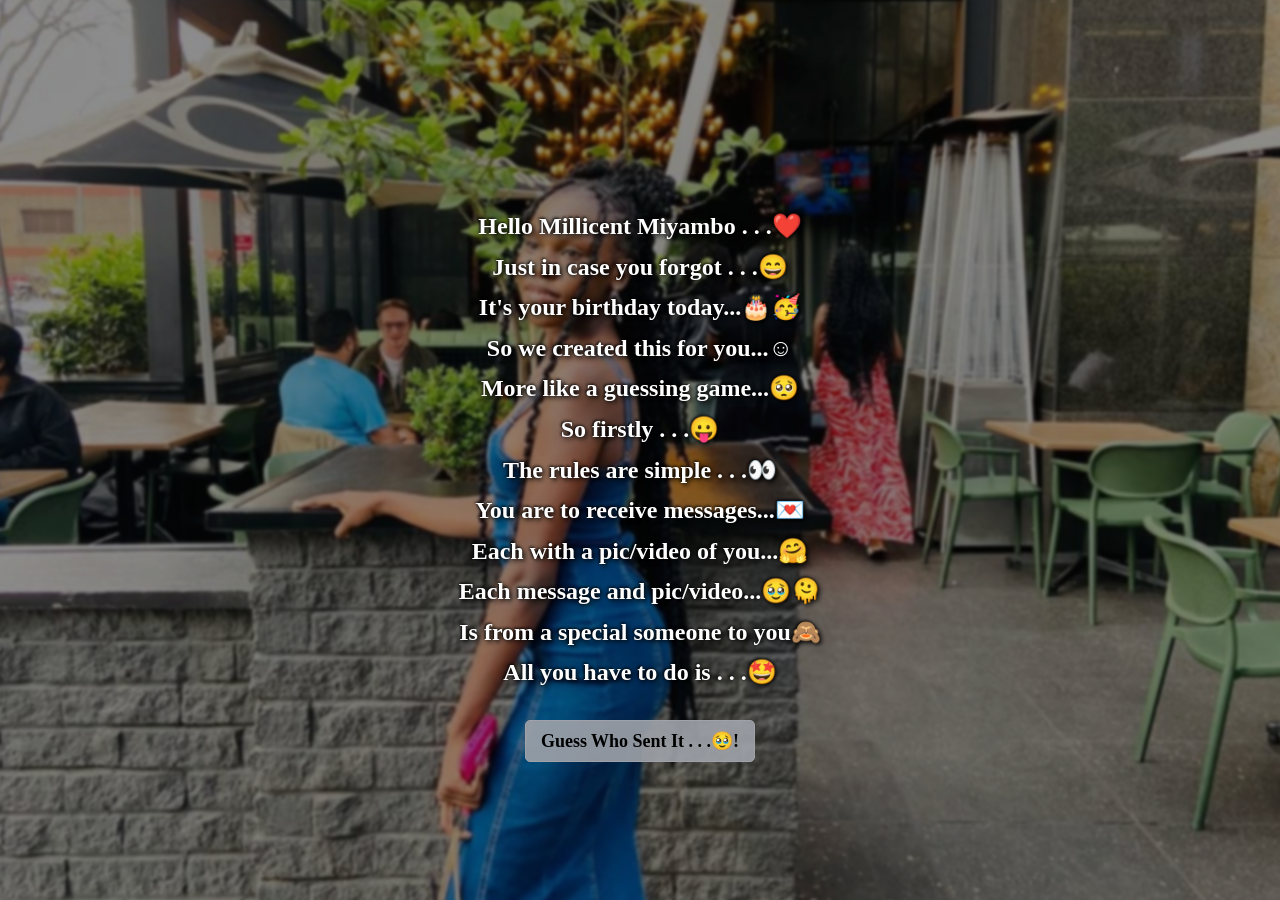
==== index.html @ e361d9c5 "Added some messages." ====
<!DOCTYPE html>

<html lang="en">

<head>

<meta charset="UTF-8">

<meta
    name="viewport"
    content="width=device-width, initial-scale=1.0"
>

<title>Millicent</title>

<link rel="stylesheet" href="index.css">

</head>

<body>


<!-- =========================================================
     MUSIC
     ========================================================= -->

<audio
    id="birthdayMusic"
    src="./music/audio-1787485224137.mp3.mpeg"
    loop
    preload="auto">
</audio>


<!-- =========================================================
     INTRO
     ========================================================= -->

<section id="intro" class="screen active">

    <img
        class="background"
        src="./images/makeupmillie.jpeg"
        alt="Millicent"
    >

    <div class="story">

        <h3 id="storyText"></h3>

        <button id="startButton">
            Guess Who Sent It . . .🥹!
        </button>

    </div>

</section>


<!-- =========================================================
     QUESTION 1 — FORTUNE
     ========================================================= -->

<section id="question1" class="screen">

    <img
        class="background"
        src="./images/fortunepic.jpeg"
        alt=""
    >

    <h2 class="question q1">
        ASK
    </h2>

    <div class="options">

        <button class="option" data-answer="wrong">
            Pfumi
        </button>

        <button class="option" data-answer="wrong">
            Mbuyelo
        </button>

        <button class="option" data-answer="correct">
            Fortune
        </button>

        <button class="option" data-answer="wrong">
            Ntsako
        </button>

    </div>

    <button class="checkButton">
        Check
    </button>

    <button class="backButton">
        ← Back
    </button>

</section>


<!-- =========================================================
     QUESTION 2 — KUHLULA
     ========================================================= -->

<section id="question2" class="screen">

    <img
        class="background"
        src="./images/11.jpeg"
        alt=""
    >

    <h2 class="question q2">
        "           Happy Birthday Millicent 🥳🎉❤️
                    Today is all about you🥳🎉You are such a 
                    beautiful, strong, and kind hearted soul. 
                    So loving, so real, and so full of 
                    life🥳🎉❤️I'm so blessed to have a cousin 
                    like you who has been with me through 
                    everything🥳🎉🎈 May your day be as 
                    amazing as you are Millie."
    </h2>

    <div class="options">

        <button class="option" data-answer="wrong">
            Fortune
        </button>

        <button class="option" data-answer="correct">
            Kuhlula
        </button>

        <button class="option" data-answer="wrong">
            Lunghile
        </button>

        <button class="option" data-answer="wrong">
            Pfumi
        </button>

    </div>

    <button class="checkButton">
        Check
    </button>

    <button class="backButton">
        ← Back
    </button>

</section>


<!-- =========================================================
     QUESTION 3 — MBUYELO
     ========================================================= -->

<section id="question3" class="screen">

    <img
        class="background"
        src="./images/mbuyelopic.jpeg"
        alt=""
    >

    <h2 class="question q3">
        "Finding you will always be the best thing to me🙂‍↕️"
    </h2>

    <div class="options">

        <button class="option" data-answer="wrong">
            Pfumi
        </button>

        <button class="option" data-answer="wrong">
            Ntsako
        </button>

        <button class="option" data-answer="wrong">
            Musa
        </button>

        <button class="option" data-answer="correct">
            Mbuyelo
        </button>

    </div>

    <button class="checkButton">
        Check
    </button>

    <button class="backButton">
        ← Back
    </button>

</section>


<!-- =========================================================
     QUESTION 4 — LUNGHILE
     ========================================================= -->

<section id="question4" class="screen">

    <video
        class="background"
        src="./vids/lunghilevid.mp4"
        autoplay
        muted
        loop
        playsinline>
    </video>

    <h2 class="question q4">
        ASK
    </h2>

    <div class="options">

        <button class="option" data-answer="wrong">
            Gift
        </button>

        <button class="option" data-answer="wrong">
            Musa
        </button>

        <button class="option" data-answer="correct">
            Lunghile
        </button>

        <button class="option" data-answer="wrong">
            Kuhlula
        </button>

    </div>

    <button class="checkButton">
        Check
    </button>

    <button class="backButton">
        ← Back
    </button>

</section>


<!-- =========================================================
     QUESTION 5 — NTSAKO
     ========================================================= -->

<section id="question5" class="screen">

    <img
        class="background"
        src="./images/ntsakopic.jpeg"
        alt=""
    >

    <h2 class="question q5">
        ASK
    </h2>

    <div class="options">

        <button class="option" data-answer="correct">
            Ntsako
        </button>

        <button class="option" data-answer="wrong">
            Mbuyelo
        </button>

        <button class="option" data-answer="wrong">
            Pfumi
        </button>

        <button class="option" data-answer="wrong">
            Musa
        </button>

    </div>

    <button class="checkButton">
        Check
    </button>

    <button class="backButton">
        ← Back
    </button>

</section>


<!-- =========================================================
     QUESTION 6 — PFUMI
     ========================================================= -->

<section id="question6" class="screen">

    <img
        class="background"
        src="./images/11.jpeg"
        alt=""
    >

    <h2 class="question q6">

        "Happy birthday Millicent, on your special day I wish
        you endless joy, good health, and all the success your
        heart desires. 🥳🥳❤️"

    </h2>

    <div class="options">

        <button class="option" data-answer="wrong">
            Gift
        </button>

        <button class="option" data-answer="wrong">
            Mbuyelo
        </button>

        <button class="option" data-answer="wrong">
            Musa
        </button>

        <button class="option" data-answer="correct">
            Pfumi
        </button>

    </div>

    <button class="checkButton">
        Check
    </button>

    <button class="backButton">
        ← Back
    </button>

</section>


<!-- =========================================================
     FINAL PAGE
     ========================================================= -->

<section id="final" class="screen finalScreen">

    <img
        id="slideshowImage"
        src="./images/1.jpeg"
        alt=""
    >

    <video
        id="slideshowVideo"
        muted
        playsinline>
    </video>


    <div class="last_overlay">

        <div class="last_message">

            <h1>
                Happy Birthday, Millicent ❤️🥳
            </h1>


            <!-- =================================================
                 FORTUNE
                 ================================================= -->

            <div class="revealed_message fortune_message">

                <h2>
                    Fortune ❤️
                </h2>

                <p>
                    Found you this year and it already feels like a
                    lifetime of knowing you. Love you dhownnnnnnn 🫂.
                    Happy birthday
                </p>

            </div>


            <!-- =================================================
                 NTSAKO
                 ================================================= -->

            <div class="revealed_message ntsako_message">

                <h2>
                    Ntsako ❤️
                </h2>

                <p>
                    Happy birthday mylove❤️🥳 you've been there through
                    my worst n my best❤️ thank you for being both friend
                    and sister at the same time ❤️ life would be so boring
                    without you 🥰 I'm forever grateful for you and I love
                    you sarn 🥰❤️.
                </p>

            </div>


            <!-- =================================================
                 LUNGHILE
                 ================================================= -->

            <div class="revealed_message lunghile_message">

                <h2>
                    Lunghile ❤️
                </h2>

                <p>
                    Happy birthday eka wena murhandziwa daddy vata
                    tshama vaku rhandzile hi masiku hinkwawu,
                    ndzi tsakela kuva na munhu wo fana na wena
                    a vutonwini bya mina, kula uya emhlweni unitisela
                    leswo tala na ntsako ninga rivali ririrndzu 🙃
                </p>

            </div>


            <!-- =================================================
                 Kuhlula
                 ================================================= -->

            <div class="revealed_message fortune_message">

                <h2>
                    Kuhlula ❤️
                </h2>

                <p>
                    Happy Birthday Auntie Millicent🥳🎉❤️today is 
                    not just your birthday, it's a celebration of an 
                    amazing soul.🥳❤️❤️‍🩹you are not only my auntie 
                    but also my sister, my friend 🥳🎉❤️If I look 
                    back, Mina na nwina a hi hanya tani hiti battery, 
                    a hi nga hambani 🥳🎉❤️In every season of my 
                    life, you were there🥳🎉❤️Childhood memories🥳🎈
                    school days heartbreaks
                </p>

            </div>

            <!-- =================================================
                 Pfumi
                 ================================================= -->

            <div class="revealed_message fortune_message">

                <h2>
                    Pfumi ❤️
                </h2>

                <p>
                    May your life be filled with beautiful
                    moments🎉❤️, true friends and dreams that come true.
                    You deserve all the love in the world today and
                    always🥳
                </p>

            </div>


            <!-- =================================================
                 MUSA
                 ================================================= -->

            <div class="musa_message">

                <h2>
                    Musa Tiyiselani ❤️
                </h2>

                <h2>
                    If I was given an opportunity to describe you,
                    Millicent, to a stranger ❤️
                </h2>

                <p>
                    I would say, I remember spending some time on Google
                    searching <strong>"The most beautiful dark-skinned lady
                    on the planet."</strong> 🥹❤️ It took about 30 minutes of
                    scrolling through those pictures before it could click
                    that Google <strong>SURELY</strong> has not met this one
                    person that I sought. 😂
                </p>

                <p>
                    And honestly, beauty would only be the beginning of how
                    I would describe you. ❤️✨
                </p>

                <p>
                    People could do their best at defining kindness; I would
                    just present Millicent. 🫶🏽 Picture any positive adjective,
                    then you are to see her floating in your imagination. 🌸
                    You are one of those people who make it difficult to
                    explain what makes you special because there is just so
                    much to say. ❤️
                </p>

                <p>
                    Do try not to get me wrong, she is not perfect, far from
                    perfection, I say. 😂 She is annoying sometimes, I always
                    have to agree with her when we are arguing, trying her best
                    to let me call her sister
                    <strong>(will never happen, by the way).</strong> 😂😂
                </p>

                <p>
                    But somehow, even with all that, I wouldn't trade you
                    for anyone else. ❤️🫂
                </p>

                <p>
                    Always there for me in most situations, like calling me
                    to wake up for an exam. 😂 I have no therapist yet; when
                    I am in need of one, I call her. 🥹😂 Even a biblical
                    question I can discuss with her, that is, if I want to.
                    🙏🏽❤️
                </p>

                <p>
                    And if that does not bring an image of you to them,
                    I do not know what will. 😂❤️
                </p>

                <p>
                    I genuinely appreciate having you in my life, and I hope
                    you never forget how much you mean to the people who love
                    you. 🫂❤️ You have been a blessing to the people around
                    you, and I pray that God allows you to experience the same
                    love, kindness, and happiness that you so freely give to
                    others. 🙏🏽✨
                </p>

                <p>
                    I pray to God that He blesses you with more to life, that
                    what you always wish for comes to life, and that He
                    continues to guide you wherever life takes you. 🙏🏽❤️
                </p>


                <div class="bible_verse">

                    <p>
                        As the Bible says in
                        <strong>Numbers 6:24–26:</strong>
                    </p>

                    <blockquote>
                        "The Lord bless you and keep you; the Lord make His
                        face shine on you and be gracious to you; the Lord
                        turn His face toward you and give you peace."
                    </blockquote>

                    <span>
                        🙏🏽✨
                    </span>

                </div>


                <p>
                    That is genuinely one of my wishes for you—not just
                    today, but throughout your life. ❤️ May God keep you,
                    protect you, guide you, and give you peace in every
                    season of your life. 🙏🏽🌷
                </p>

                <p>
                    All I want is to wish you
                    <strong>HAPPY BIRTHDAY, MILLICENT!</strong>
                    🥳🎂🎉❤️
                </p>

                <p>
                    May all the love, joy, happiness, and more things that
                    you spread come back to you as a
                    <strong>huge package</strong> from this day and until
                    forever. 🎁❤️✨
                </p>


                <div class="final_message">

                    <h1>
                        Happy birthday, Millicent. ❤️🥳🫂
                    </h1>

                    <p>
                        May you continue being the beautiful, kind person
                        that you are. 😂❤️
                    </p>

                </div>

            </div>

        </div>

    </div>


    <!-- FINAL PAGE BACK BUTTON -->

    <button class="backButton finalBackButton">
        ← Back
    </button>

</section>


<script src="index.js"></script>

</body>

</html>
---- index.css ----
/*
============================================================
GLOBAL
============================================================
*/

* {
    box-sizing: border-box;
}


html,
body {

    margin: 0;
    padding: 0;

    width: 100%;
    height: 100%;

    background: black;

    font-family:
        'Times New Roman',
        Times,
        serif;

}


/*
============================================================
SCREENS
============================================================
*/

.screen {

    position: fixed;

    inset: 0;

    width: 100%;
    height: 100%;

    display: none;

    overflow-y: auto;

}


.screen.active {

    display: flex;

}


/*
============================================================
BACKGROUND
============================================================
*/

.background {

    position: fixed;

    inset: 0;

    width: 100%;
    height: 100%;

    object-fit: cover;

    z-index: -2;

    filter:
        brightness(0.65);

}


/*
============================================================
INTRO BLUR
============================================================
*/

#intro .background {

    filter:
        blur(1.5px)
        brightness(0.65);

    transform:
        scale(1.02);

}


.screen::after {

    content: "";

    position: fixed;

    inset: 0;

    background:
        rgba(0, 0, 0, 0.12);

    z-index: -1;

    pointer-events: none;

}


/*
============================================================
INTRO
============================================================
*/

#intro {

    align-items: center;

    justify-content: center;

}


.story {

    width: 100%;

    min-height: 100vh;

    display: flex;

    flex-direction: column;

    align-items: center;

    justify-content: center;

    padding: 20px;

    position: relative;

}


#storyText {

    width: 90%;

    max-width: 650px;

    text-align: center;

    color: white;

    font-size: x-large;

    line-height: 1.4;

    text-shadow:
        2px 2px 5px black,
        -1px -1px 3px black;

}


#storyText p {

    margin: 7px 0;

}


/*
============================================================
START BUTTON
============================================================
*/

#startButton {

    position: absolute;

    top: 80vh;

    padding: 9px 15px;

    background:
        rgba(159, 162, 169, 0.9);

    color: black;

    border:
        1px solid
        rgb(159, 162, 169);

    border-radius: 5px;

    font-family:
        'Times New Roman',
        Times,
        serif;

    font-size: large;

    font-weight: bold;

    cursor: pointer;

}


#startButton:hover {

    background: white;

    transform: scale(1.04);

}


/*
============================================================
QUESTIONS
============================================================
*/

.question {

    position: absolute;

    top: 25px;

    left: 50%;

    transform:
        translateX(-50%);

    width: 90%;

    max-width: 900px;

    margin: 0;

    text-align: center;

    font-size: x-large;

    font-weight: bold;

    line-height: 1.35;

    color: white;

    text-shadow:
        2px 2px 5px black;

}


.q1,
.q2,
.q3,
.q4,
.q5,
.q6 {

    color: white;

}


/*
============================================================
OPTIONS
============================================================
*/

.options {

    position: absolute;

    left: 10px;

    top: 70vh;

    width:
        calc(100% - 20px);

    height: 10%;

    display: grid;

    grid-template-columns:
        repeat(2, 1fr);

    gap: 5px;

}


.option {

    font-size: large;

    font-family:
        'Times New Roman',
        Times,
        serif;

    color: white;

    background: transparent;

    border:
        2px solid white;

    border-radius: 5px;

    cursor: pointer;

    transition:
        background-color 0.2s ease,
        color 0.2s ease,
        border-color 0.2s ease;

}


/*
============================================================
CHECK BUTTON
============================================================
*/

.checkButton {

    background-color:
        transparent;

    position: absolute;

    top: 82.5vh;

    left: 40px;

    padding: 6px 10px;

    border:
        2px solid
        rgb(200, 200, 200);

    border-radius: 5px;

    color: white;

    margin: 0;

    font-weight: bold;

    font-size: large;

    cursor: pointer;

}


/*
============================================================
BACK BUTTON
============================================================

IMPORTANT:
right: 0 means it touches the actual screen edge.

bottom: 0 means it touches the bottom edge.

============================================================
*/

.backButton {

    position: fixed;

    right: 0;

    bottom: 0;

    padding:
        5px 9px;

    background:
        transparent;

    color: white;

    border:
        1px solid
        rgba(255, 255, 255, 0.75);

    border-radius:
        4px 0 0 0;

    font-family:
        'Times New Roman',
        Times,
        serif;

    font-size: medium;

    font-weight: bold;

    cursor: pointer;

    z-index: 1000;

}


.backButton:hover {

    background:
        rgba(255, 255, 255, 0.12);

}


/*
============================================================
FINAL SLIDESHOW
============================================================
*/

#slideshowImage,
#slideshowVideo {

    position: fixed;

    inset: 0;

    width: 100%;
    height: 100%;

    object-fit: cover;

    z-index: -2;

    filter:
        brightness(0.65);

    opacity: 1;

    transition:
        opacity 1s ease-in-out;

}


#slideshowVideo {

    display: none;

}


/*
============================================================
FINAL OVERLAY
============================================================
*/

.last_overlay {

    width: 100%;

    min-height: 100vh;

    padding:
        30px 15px;

    display: flex;

    justify-content: center;

    align-items: center;

}


.last_message {

    width: 95%;

    max-width: 800px;

    background-color:
        rgba(255, 255, 255, 0.12);

    color: white;

    padding: 25px;

    border-radius: 15px;

    border:
        1px solid
        rgba(255, 255, 255, 0.4);

    backdrop-filter:
        blur(3px);

    box-shadow:
        0 10px 30px
        rgba(0, 0, 0, 0.3);

    text-align: left;

    line-height: 1.6;

}


/*
============================================================
ALL FINAL TEXT WHITE
============================================================
*/

.last_message,
.last_message h1,
.last_message h2,
.last_message h3,
.last_message p,
.last_message span,
.last_message strong,
.last_message blockquote {

    color: white;

}


/*
============================================================
FINAL HEADINGS
============================================================
*/

.last_message h1 {

    color: white;

    text-align: center;

    margin-top: 0;

    text-shadow:
        2px 2px 5px black;

}


.last_message h2 {

    color: white;

    text-align: center;

    font-size: x-large;

    text-shadow:
        2px 2px 5px black;

}


/*
============================================================
FINAL TEXT
============================================================
*/

.last_message p {

    color: white;

    font-size: large;

    margin-bottom: 20px;

    text-shadow:
        1px 1px 3px black;

}


/*
============================================================
REVEALED MESSAGES
============================================================
*/

.revealed_message {

    margin: 30px 0;

    padding: 20px;

    background-color:
        rgba(255, 255, 255, 0.10);

    border-radius: 12px;

    border:
        1px solid
        rgba(255, 255, 255, 0.35);

    box-shadow:
        0 5px 15px
        rgba(0, 0, 0, 0.25);

}


.revealed_message h2 {

    color: white;

    text-align: center;

    font-size: x-large;

    margin-top: 0;

    text-shadow:
        2px 2px 5px black;

}


.revealed_message p {

    color: white;

    font-size: large;

    text-shadow:
        1px 1px 3px black;

}


/*
============================================================
MUSA MESSAGE
============================================================
*/

.musa_message {

    margin-top: 40px;

    padding-top: 30px;

    border-top:
        3px solid
        rgba(255, 255, 255, 0.6);

}


.musa_message h2,
.musa_message p {

    color: white;

}


.musa_message p {

    font-size: large;

    margin-bottom: 20px;

    text-shadow:
        1px 1px 3px black;

}


/*
============================================================
BIBLE VERSE
============================================================
*/

.bible_verse {

    background-color:
        rgba(255, 255, 255, 0.12);

    border-left:
        5px solid white;

    padding: 15px;

    margin: 25px 0;

    text-align: center;

    border-radius: 5px;

}


.bible_verse p,
.bible_verse blockquote,
.bible_verse span {

    color: white;

}


.bible_verse blockquote {

    font-style: italic;

    font-size: large;

    margin: 15px 5px;

    color: white;

    text-shadow:
        1px 1px 3px black;

}


/*
============================================================
FINAL MESSAGE
============================================================
*/

.final_message {

    margin-top: 35px;

    padding-top: 20px;

    border-top:
        2px solid
        rgba(255, 255, 255, 0.5);

    text-align: center;

}


.final_message h1 {

    font-size: xx-large;

    color: white;

}


.final_message p {

    color: white;

}


/*
============================================================
MOBILE
============================================================
*/

@media (max-width: 600px) {


    .question {

        font-size: large;

        top: 25px;

    }


    .options {

        top: 70vh;

    }


    .option {

        font-size: medium;

    }


    .checkButton {

        top: 82.5vh;

        left: 40px;

        font-size: medium;

    }


    .backButton {

        padding:
            4px 8px;

        font-size:
            medium;

    }


    #storyText {

        width: 95%;

        font-size: large;

    }


    #startButton {

        top: 80vh;

        font-size: medium;

    }


    .last_overlay {

        padding:
            20px 10px;

        align-items:
            flex-start;

    }


    .last_message {

        width: 100%;

        padding:
            20px 16px;

        margin-top: 10px;

    }


    .last_message h1 {

        font-size:
            xx-large;

    }


    .last_message h2 {

        font-size:
            large;

    }


    .last_message p {

        font-size:
            medium;

        line-height:
            1.6;

    }


    .bible_verse blockquote {

        font-size:
            medium;

    }

}
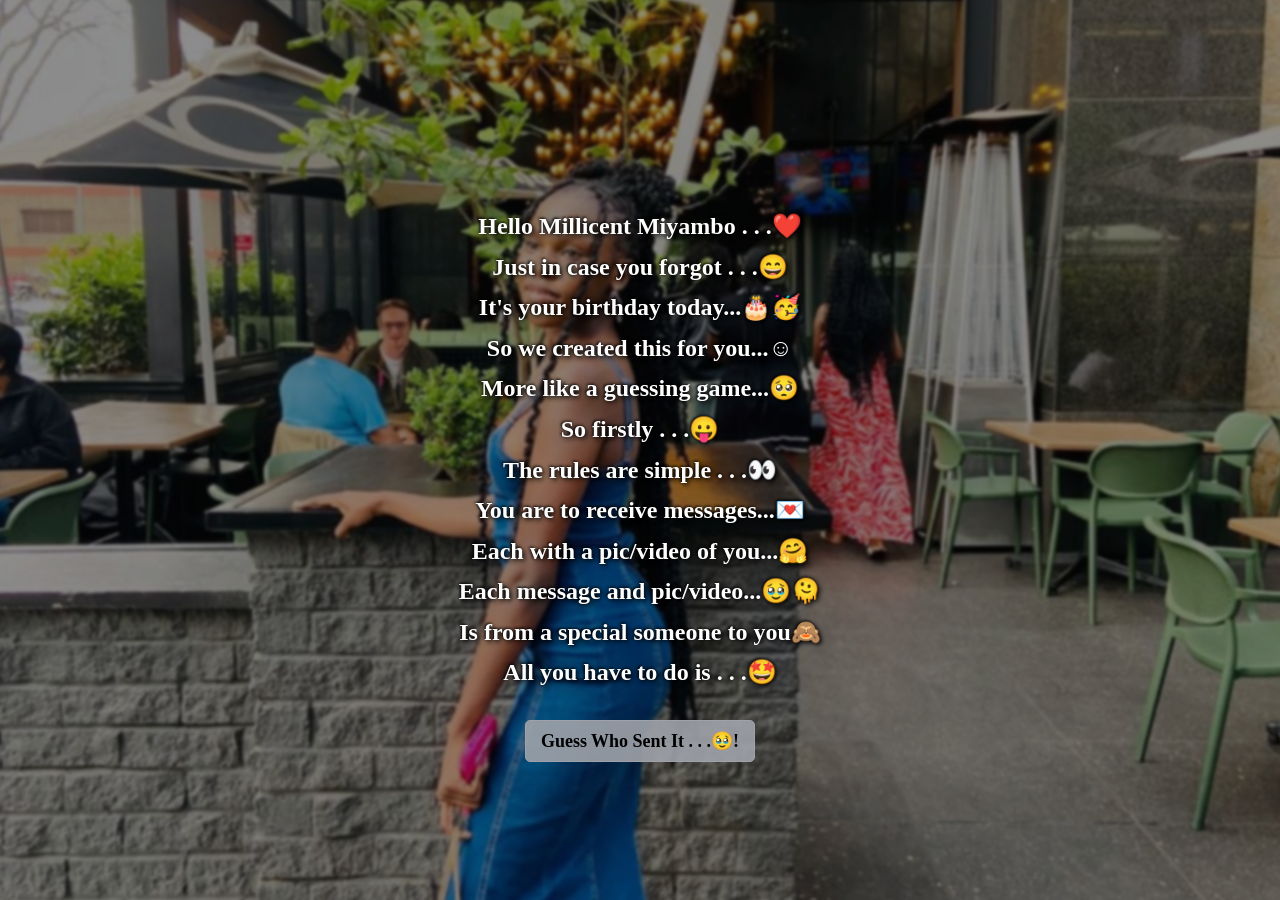
==== commit 61f8de4f: "Added some messages." ====
--- a/index.html
+++ b/index.html
@@ -70,7 +70,8 @@
     >
 
     <h2 class="question q1">
-        ASK
+        "Love you dhownnnnnnn 🫂.
+        Happy birthday"
     </h2>
 
     <div class="options">
@@ -117,14 +118,14 @@
     >
 
     <h2 class="question q2">
-        "           Happy Birthday Millicent 🥳🎉❤️
-                    Today is all about you🥳🎉You are such a 
-                    beautiful, strong, and kind hearted soul. 
-                    So loving, so real, and so full of 
-                    life🥳🎉❤️I'm so blessed to have a cousin 
-                    like you who has been with me through 
-                    everything🥳🎉🎈 May your day be as 
-                    amazing as you are Millie."
+        "Happy Birthday Millicent 🥳🎉❤️
+        Today is all about you🥳🎉You are such a 
+        beautiful, strong, and kind hearted soul. 
+        So loving, so real, and so full of             
+        life🥳🎉❤️I'm so blessed to have a cousin           
+        like you who has been with me through 
+        everything🥳🎉🎈 May your day be as             
+        amazing as you are Millie."
     </h2>
 
     <div class="options">
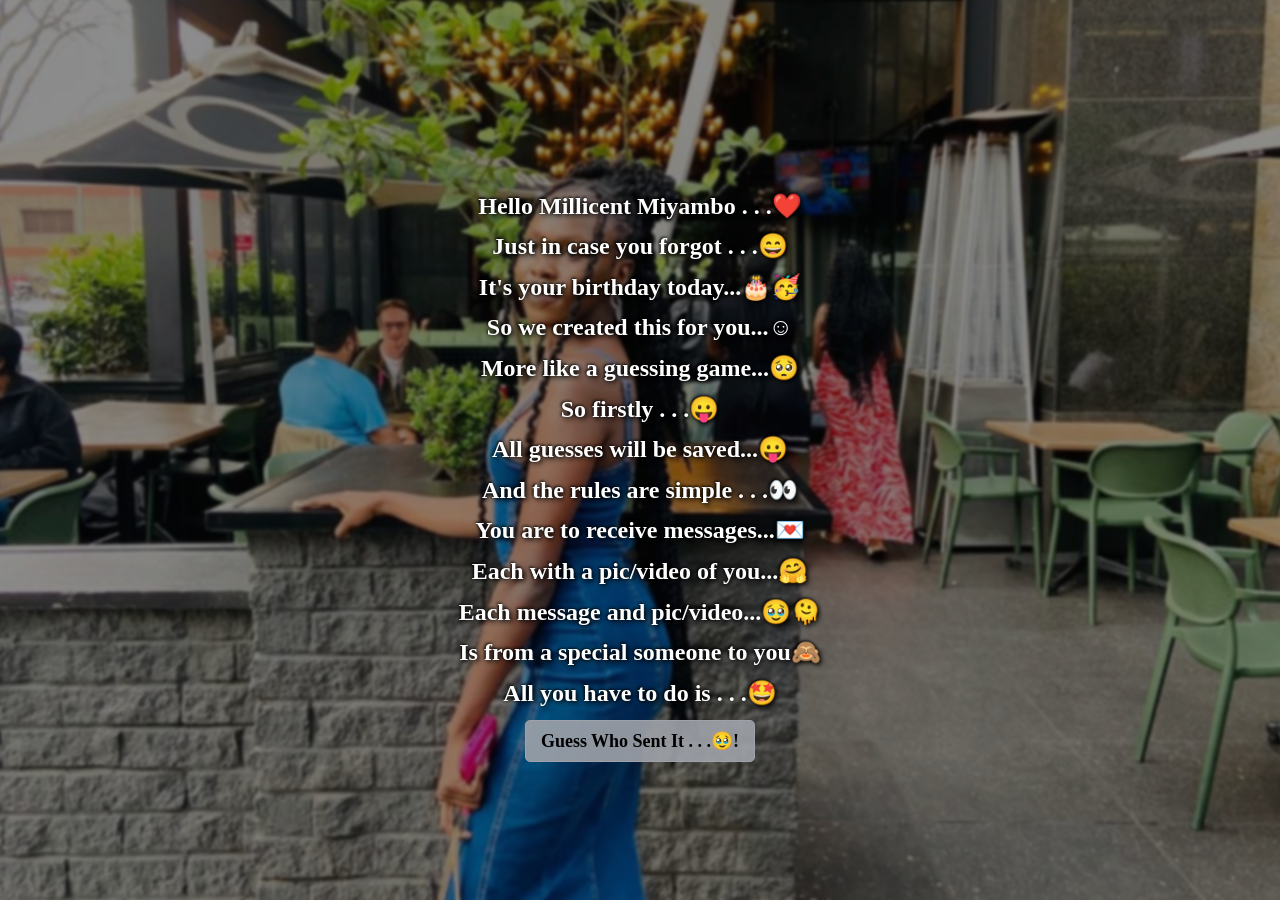
==== commit 3a9d19a7: "Added some messages." ====
--- a/index.html
+++ b/index.html
@@ -111,11 +111,14 @@
 
 <section id="question2" class="screen">
 
-    <img
+    <video
         class="background"
-        src="./images/11.jpeg"
-        alt=""
-    >
+        src="./vids/vid1.mp4"
+        autoplay
+        muted
+        loop
+        playsinline>
+    </video>
 
     <h2 class="question q2">
         "Happy Birthday Millicent 🥳🎉❤️
@@ -269,7 +272,12 @@
     >
 
     <h2 class="question q5">
-        ASK
+        "No longer a teenager welcome to twenties 
+        Mpfuxie❤️🥰may God be with you throughout 
+        this journey and also bless you with what 
+        your heart desires ❤️🥰🥳I love you to 
+        the point whereby you become one of my 
+        best🥰🥰❤️may this life journey prosper 🥳🔥."
     </h2>
 
     <div class="options">
@@ -485,6 +493,28 @@
 
             </div>
 
+            <!-- =================================================
+                 Mbuyelo
+                 ================================================= -->
+
+            <div class="revealed_message fortune_message">
+
+                <h2>
+                    Mbuyelo ❤️
+                </h2>
+
+                <p>
+                    Ma'am!!! You've finally reached 2 decades 
+                    🤭❤️...well atleast we have a 'responsible' 
+                    adult in the room🥳... Well enjoy your day😚 
+                    BUT! donot and I mean DO NOT forget to save 
+                    the money you'll be given as 'gifts' so that 
+                    we can go out, love you lots❤️❤️❤️❤️❤️❤️
+                    ❤️❤️❤️❤️❤️❤️❤️❤️❤️❤️❤️❤️❤️❤️!
+                </p>
+
+            </div>
+
 
             <!-- =================================================
                  MUSA
@@ -533,7 +563,7 @@
                 </p>
 
                 <p>
-                    But somehow, even with all that, I wouldn't trade you
+                    But somehow, even with all that, I wouldn't trade her
                     for anyone else. ❤️🫂
                 </p>
 
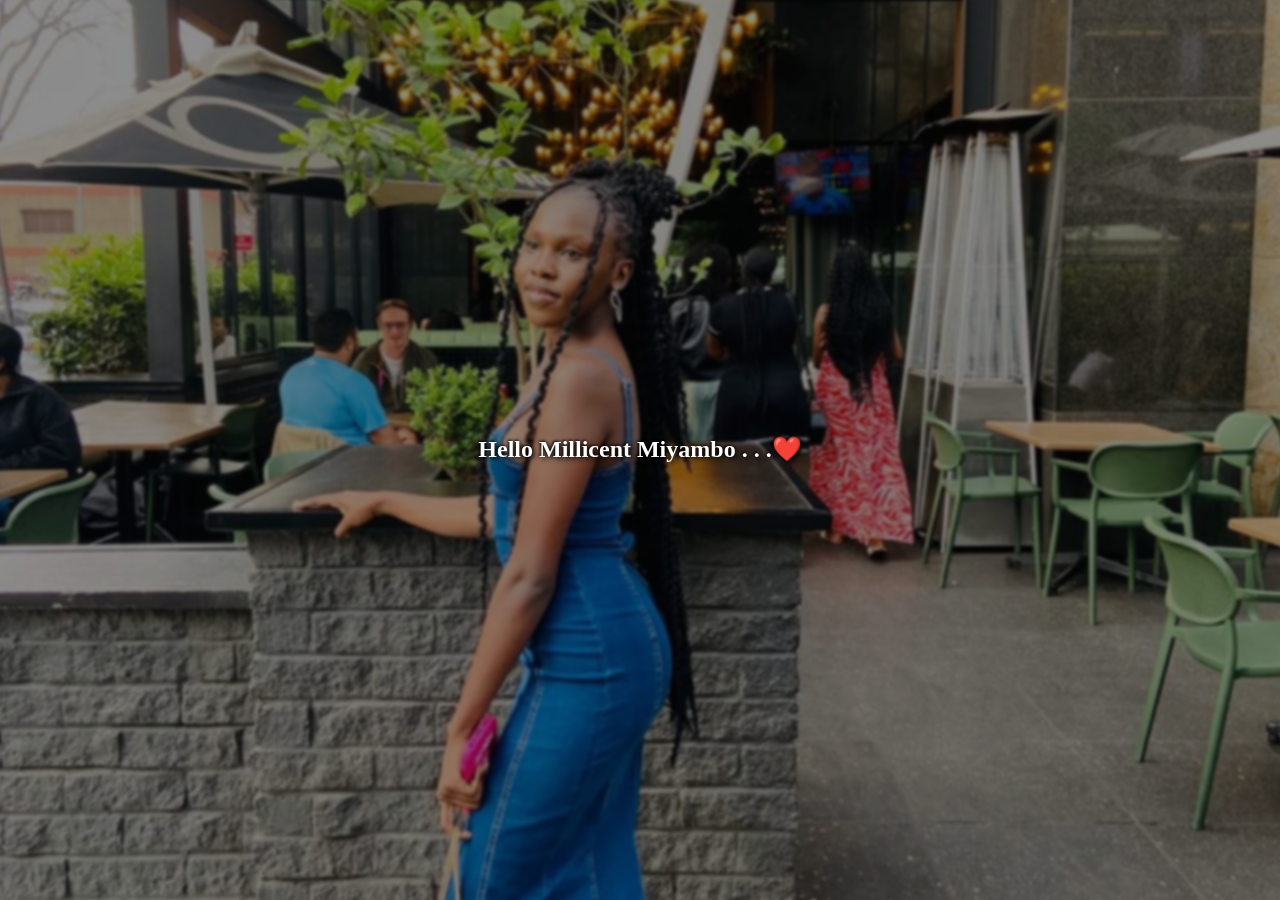
==== commit 412c739b: "Added some messages." ====
--- a/index.html
+++ b/index.html
@@ -441,11 +441,11 @@
                 </h2>
 
                 <p>
-                    Happy birthday eka wena murhandziwa daddy vata
-                    tshama vaku rhandzile hi masiku hinkwawu,
-                    ndzi tsakela kuva na munhu wo fana na wena
-                    a vutonwini bya mina, kula uya emhlweni unitisela
-                    leswo tala na ntsako ninga rivali ririrndzu 🙃
+                    Happy birthday eka wena murhandziwa daddy 
+                    vata tshama vaku rhandzile hi masiku hinkwawo, 
+                    ndzi tsakela kuva na munhu wo fana na wena a 
+                    vutonwini bya mina , kula uya emahlweni unitisela 
+                    leswo tala na ntsako, ninga rivali rirhandzu 🙃
                 </p>
 
             </div>
@@ -527,8 +527,8 @@
                 </h2>
 
                 <h2>
-                    If I was given an opportunity to describe you,
-                    Millicent, to a stranger ❤️
+                    If I was given an opportunity to describe you
+                     to a stranger ❤️
                 </h2>
 
                 <p>
@@ -548,14 +548,11 @@
                 <p>
                     People could do their best at defining kindness; I would
                     just present Millicent. 🫶🏽 Picture any positive adjective,
-                    then you are to see her floating in your imagination. 🌸
-                    You are one of those people who make it difficult to
-                    explain what makes you special because there is just so
-                    much to say. ❤️
-                </p>
-
-                <p>
-                    Do try not to get me wrong, she is not perfect, far from
+                    then you are to see her floating in your imagination. 🌸❤️
+                </p>
+
+                <p>
+                    Do not get me wrong, she is not perfect, far from
                     perfection, I say. 😂 She is annoying sometimes, I always
                     have to agree with her when we are arguing, trying her best
                     to let me call her sister
@@ -584,50 +581,15 @@
                     I genuinely appreciate having you in my life, and I hope
                     you never forget how much you mean to the people who love
                     you. 🫂❤️ You have been a blessing to the people around
-                    you, and I pray that God allows you to experience the same
+                    you, and I pray that God blesses you with more to life, and that He
+                    continues to guide you wherever life takes you, 🙏🏽❤️ allows 
+                    you to experience the same
                     love, kindness, and happiness that you so freely give to
                     others. 🙏🏽✨
                 </p>
 
-                <p>
-                    I pray to God that He blesses you with more to life, that
-                    what you always wish for comes to life, and that He
-                    continues to guide you wherever life takes you. 🙏🏽❤️
-                </p>
-
 
                 <div class="bible_verse">
-
-                    <p>
-                        As the Bible says in
-                        <strong>Numbers 6:24–26:</strong>
-                    </p>
-
-                    <blockquote>
-                        "The Lord bless you and keep you; the Lord make His
-                        face shine on you and be gracious to you; the Lord
-                        turn His face toward you and give you peace."
-                    </blockquote>
-
-                    <span>
-                        🙏🏽✨
-                    </span>
-
-                </div>
-
-
-                <p>
-                    That is genuinely one of my wishes for you—not just
-                    today, but throughout your life. ❤️ May God keep you,
-                    protect you, guide you, and give you peace in every
-                    season of your life. 🙏🏽🌷
-                </p>
-
-                <p>
-                    All I want is to wish you
-                    <strong>HAPPY BIRTHDAY, MILLICENT!</strong>
-                    🥳🎂🎉❤️
-                </p>
 
                 <p>
                     May all the love, joy, happiness, and more things that
@@ -636,6 +598,8 @@
                     forever. 🎁❤️✨
                 </p>
 
+                </div>
+
 
                 <div class="final_message">
 
@@ -644,7 +608,7 @@
                     </h1>
 
                     <p>
-                        May you continue being the beautiful, kind person
+                        May you continue being the beautiful and kind person
                         that you are. 😂❤️
                     </p>
 
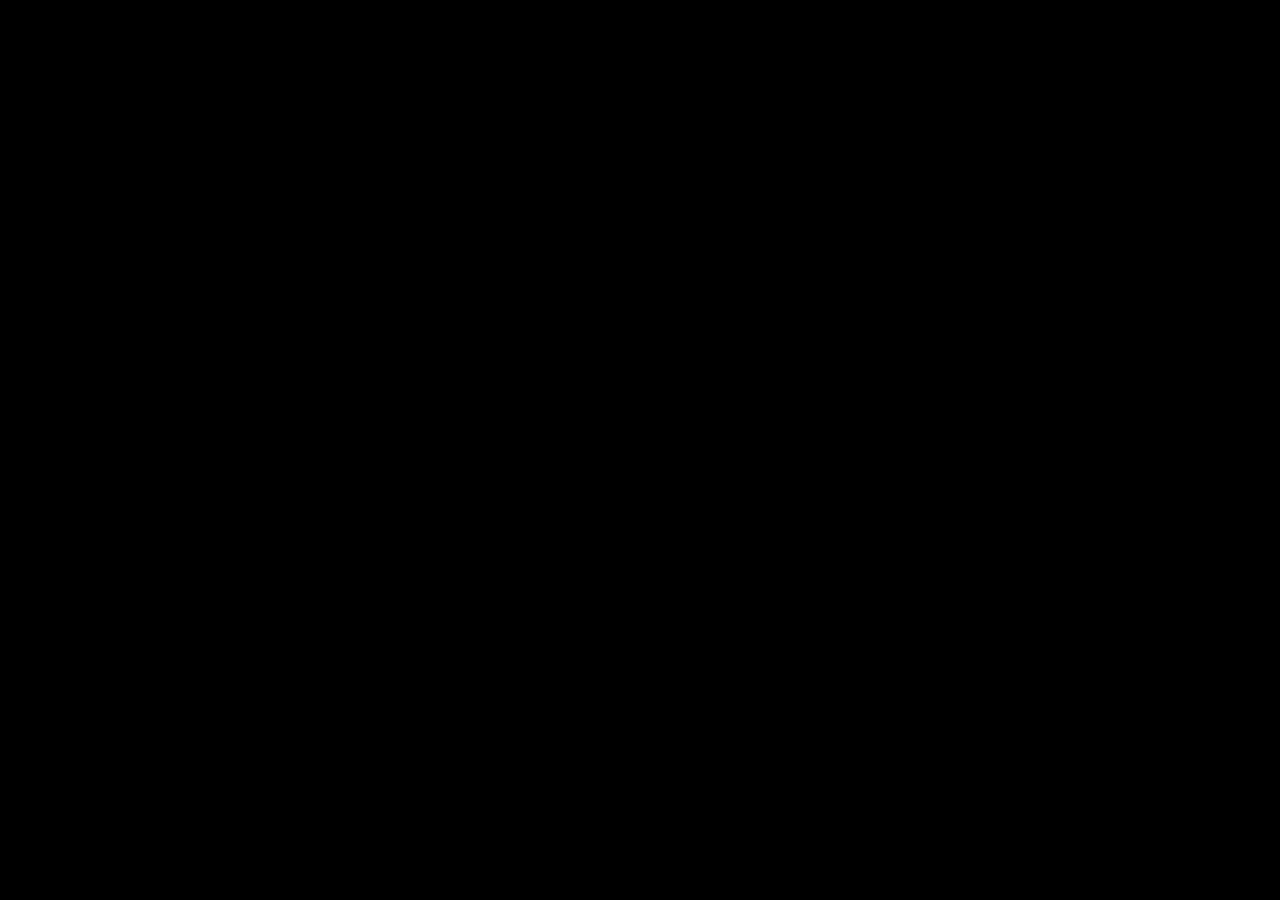
==== commit 13a45a01: "Closed the page." ====
--- a/index.html
+++ b/index.html
@@ -19,10 +19,13 @@
 
 <body>
 
-
+    Page is not Available
+
+
+<!--
 <!-- =========================================================
      MUSIC
-     ========================================================= -->
+     ========================================================= --
 
 <audio
     id="birthdayMusic"
@@ -34,7 +37,7 @@
 
 <!-- =========================================================
      INTRO
-     ========================================================= -->
+     ========================================================= --
 
 <section id="intro" class="screen active">
 
@@ -59,7 +62,7 @@
 
 <!-- =========================================================
      QUESTION 1 — FORTUNE
-     ========================================================= -->
+     ========================================================= --
 
 <section id="question1" class="screen">
 
@@ -107,7 +110,7 @@
 
 <!-- =========================================================
      QUESTION 2 — KUHLULA
-     ========================================================= -->
+     ========================================================= --
 
 <section id="question2" class="screen">
 
@@ -164,7 +167,7 @@
 
 <!-- =========================================================
      QUESTION 3 — MBUYELO
-     ========================================================= -->
+     ========================================================= --
 
 <section id="question3" class="screen">
 
@@ -211,7 +214,7 @@
 
 <!-- =========================================================
      QUESTION 4 — LUNGHILE
-     ========================================================= -->
+     ========================================================= --
 
 <section id="question4" class="screen">
 
@@ -225,7 +228,8 @@
     </video>
 
     <h2 class="question q4">
-        ASK
+        "Happy birthday eka wena murhandziwa daddy 
+        vata tshama vaku rhandzile hi masiku hinkwawo."
     </h2>
 
     <div class="options">
@@ -261,7 +265,7 @@
 
 <!-- =========================================================
      QUESTION 5 — NTSAKO
-     ========================================================= -->
+     ========================================================= --
 
 <section id="question5" class="screen">
 
@@ -313,7 +317,7 @@
 
 <!-- =========================================================
      QUESTION 6 — PFUMI
-     ========================================================= -->
+     ========================================================= --
 
 <section id="question6" class="screen">
 
@@ -364,7 +368,7 @@
 
 <!-- =========================================================
      FINAL PAGE
-     ========================================================= -->
+     ========================================================= --
 
 <section id="final" class="screen finalScreen">
 
@@ -392,7 +396,7 @@
 
             <!-- =================================================
                  FORTUNE
-                 ================================================= -->
+                 ================================================= --
 
             <div class="revealed_message fortune_message">
 
@@ -411,7 +415,7 @@
 
             <!-- =================================================
                  NTSAKO
-                 ================================================= -->
+                 ================================================= --
 
             <div class="revealed_message ntsako_message">
 
@@ -432,7 +436,7 @@
 
             <!-- =================================================
                  LUNGHILE
-                 ================================================= -->
+                 ================================================= --
 
             <div class="revealed_message lunghile_message">
 
@@ -453,7 +457,7 @@
 
             <!-- =================================================
                  Kuhlula
-                 ================================================= -->
+                 ================================================= --
 
             <div class="revealed_message fortune_message">
 
@@ -476,7 +480,7 @@
 
             <!-- =================================================
                  Pfumi
-                 ================================================= -->
+                 ================================================= --
 
             <div class="revealed_message fortune_message">
 
@@ -495,7 +499,7 @@
 
             <!-- =================================================
                  Mbuyelo
-                 ================================================= -->
+                 ================================================= --
 
             <div class="revealed_message fortune_message">
 
@@ -518,7 +522,7 @@
 
             <!-- =================================================
                  MUSA
-                 ================================================= -->
+                 ================================================= --
 
             <div class="musa_message">
 
@@ -621,7 +625,7 @@
     </div>
 
 
-    <!-- FINAL PAGE BACK BUTTON -->
+    <!-- FINAL PAGE BACK BUTTON --
 
     <button class="backButton finalBackButton">
         ← Back
@@ -632,6 +636,8 @@
 
 <script src="index.js"></script>
 
+-->
+
 </body>
 
 </html>
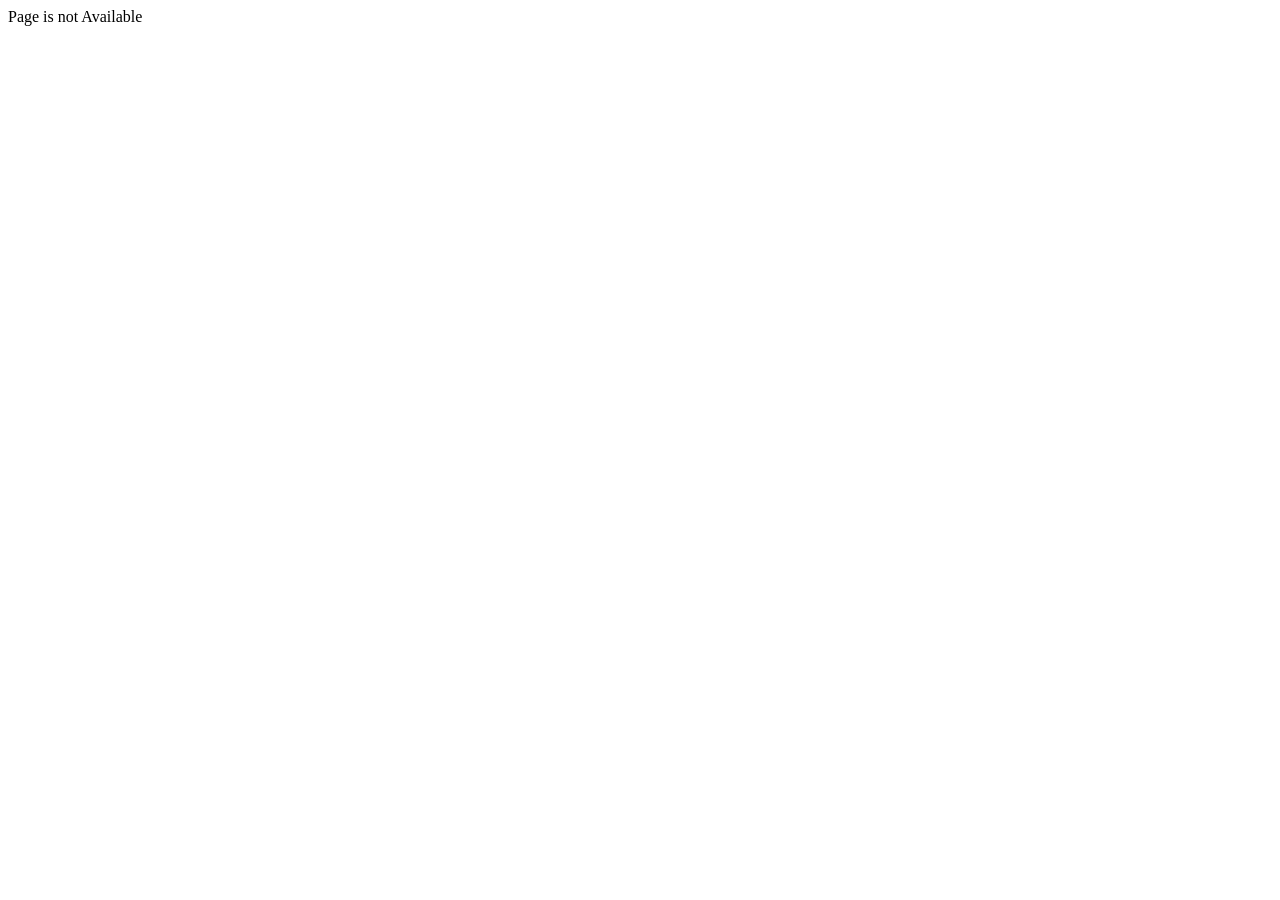
==== commit 550fdcd6: "Closed the page." ====
--- a/index.html
+++ b/index.html
@@ -12,8 +12,8 @@
 >
 
 <title>Millicent</title>
-
-<link rel="stylesheet" href="index.css">
+<!----
+<link rel="stylesheet" href="index.css">-->
 
 </head>
 
